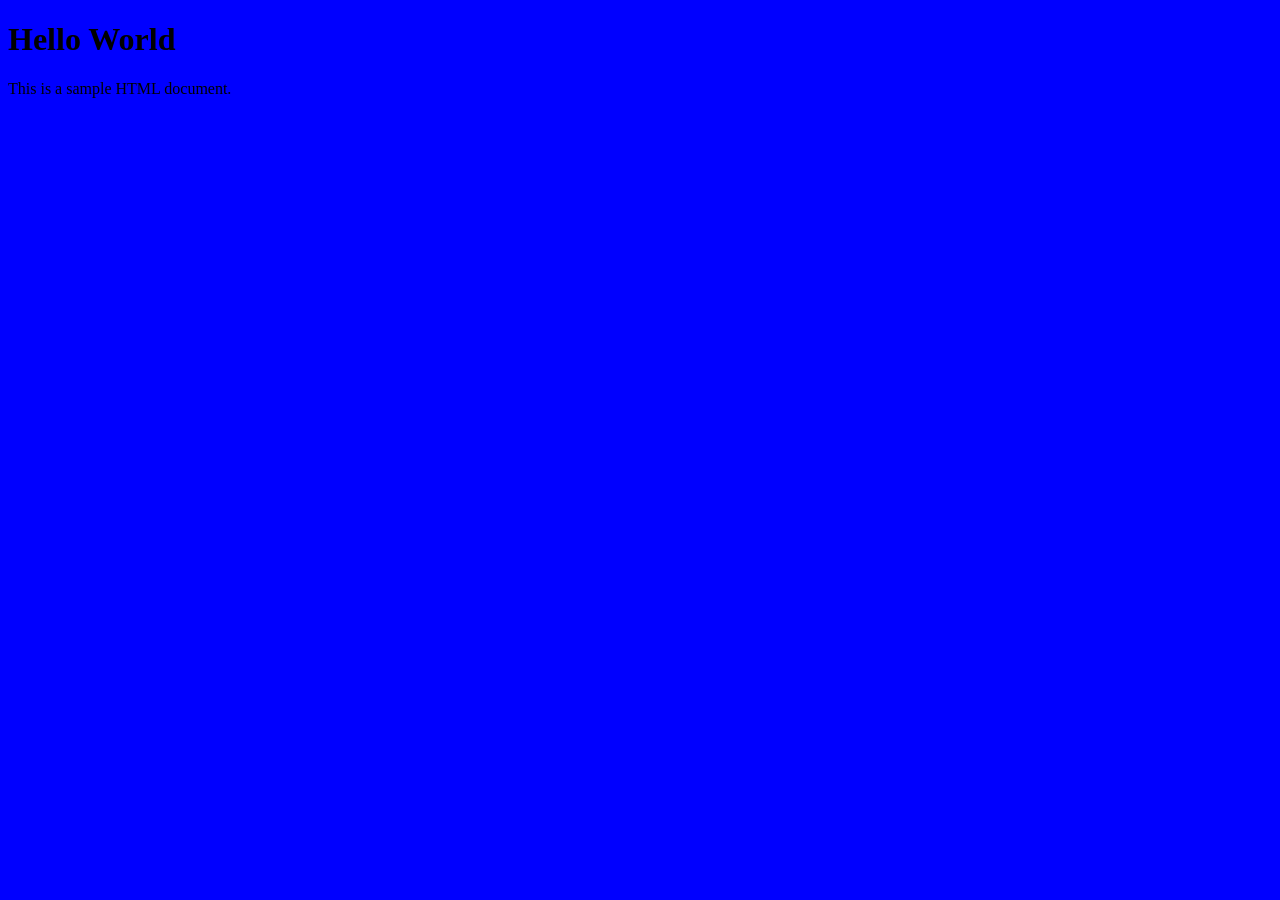
==== index.html @ 615d049f "initial file structure and commit" ====
<!DOCTYPE html>
<html lang="en">
<head>
    <meta charset="UTF-8">
    <meta name="viewport" content="width=device-width, initial-scale=1.0">
    <link rel="stylesheet" href="assets/css/style.css">
    <title>Document</title>
</head>
<body>
    <h1>Hello World</h1>
    <p>This is a sample HTML document.</p>
</body>
</html>
---- assets/css/style.css ----
body {
    background: blue;
}
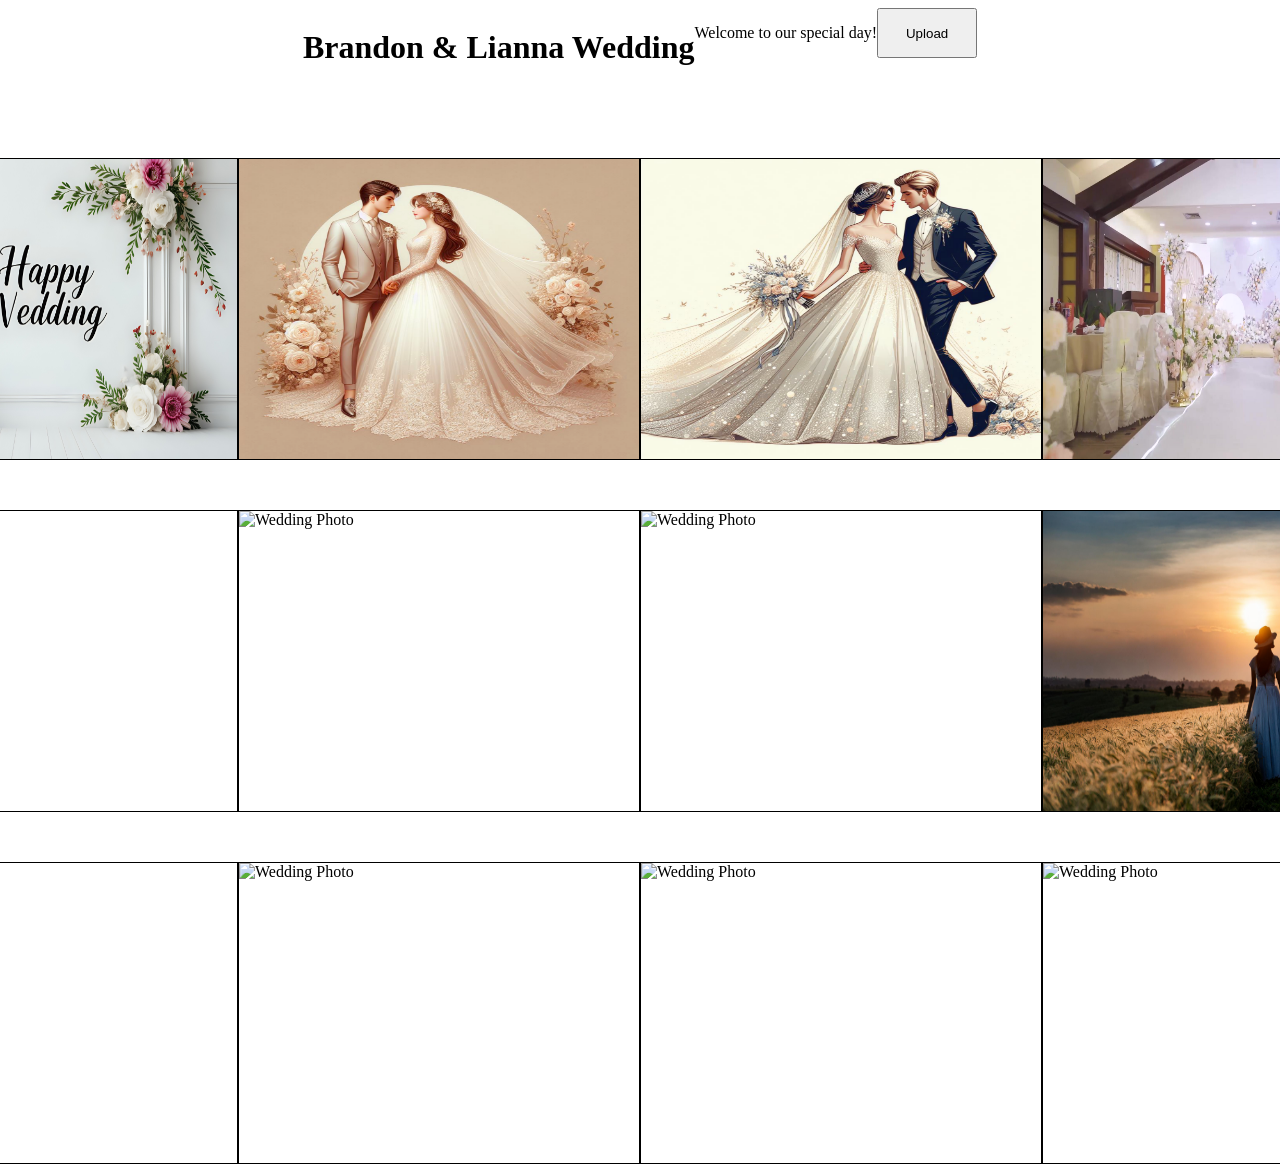
==== commit 617bea5b: "Adding sample images to adjust style of page" ====
--- a/index.html
+++ b/index.html
@@ -4,10 +4,61 @@
     <meta charset="UTF-8">
     <meta name="viewport" content="width=device-width, initial-scale=1.0">
     <link rel="stylesheet" href="assets/css/style.css">
-    <title>Document</title>
+    <title>Brandon & Lianna Wedding</title>
 </head>
 <body>
-    <h1>Hello World</h1>
-    <p>This is a sample HTML document.</p>
+    <div id="header">
+        <div><h1>Brandon & Lianna Wedding</h1></div>
+        <div><p>Welcome to our special day!</p></div>
+        <button>Upload</button>
+    </div>
+    <!-- divs to contain images and videos -->
+     <section class="center">
+        <div class="img-container">
+            <img src="assets\images\—Pngtree—happy wedding with flower decoration_15464750.jpg" alt="Wedding Photo" width="400" height="300">
+        </div>
+        <div class="img-container">
+            <img src="assets\images\—Pngtree—wedding couple holding hands_15447986.png" alt="Wedding Photo" width="400" height="300">
+        </div>
+        <div class="img-container">
+            <img src="assets\images\—Pngtree—wedding couple in love looks_15447987.png" alt="Wedding Photo" width="400" height="300">
+        </div>
+        <div class="img-container">
+            <img src="assets\images\—Pngtree—wedding scene decoration and arrangement_1517354.jpg" alt="Wedding Photo" width="400" height="300">
+        </div>
+     </section>
+     <section class="center">
+        <div class="img-container">
+            <img src="assets/images/wedding.jpg" alt="Wedding Photo" width="400" height="300">
+        </div>
+        <div class="img-container">
+            <img src="assets/images/wedding.jpg" alt="Wedding Photo" width="400" height="300">
+        </div>
+        <div class="img-container">
+            <img src="assets/images/wedding.jpg" alt="Wedding Photo" width="400" height="300">
+        </div>
+        <div class="img-container">
+            <img src="assets\images\—Pngtree—romantic couple holding hands in_16294941.jpg" alt="Wedding Photo" width="400" height="300">
+        </div>
+     </section>
+     <section class="center">
+        <div class="img-container">
+            <img src="assets/images/wedding.jpg" alt="Wedding Photo" width="400" height="300">
+        </div>
+        <div class="img-container">
+            <img src="assets/images/wedding.jpg" alt="Wedding Photo" width="400" height="300">
+        </div>
+        <div class="img-container">
+            <img src="assets/images/wedding.jpg" alt="Wedding Photo" width="400" height="300">
+        </div>
+        <div class="img-container">
+            <img src="assets/images/wedding.jpg" alt="Wedding Photo" width="400" height="300">
+        </div>
+     </section>
+    
+    
+</body>
+</html>
+    
 </body>
 </html>
--- a/assets/css/style.css
+++ b/assets/css/style.css
@@ -1,3 +1,25 @@
-body {
-    background: blue;
+div.img-container {
+    border: 1px solid black;
+    display: flex;
+    justify-content: space-evenly;
+    gap: 20px;
+}
+section {
+    margin-top: 50px;
+}
+.center {
+    display: flex;
+    justify-content: center;
+    align-items: center;
+}
+#header {
+    width: 100%;
+    height: 100px;
+    margin-bottom: 50px;
+    display: flex;
+    justify-content: center;
+}
+#header button {
+    width: 100px;
+    height: 50px;
 }
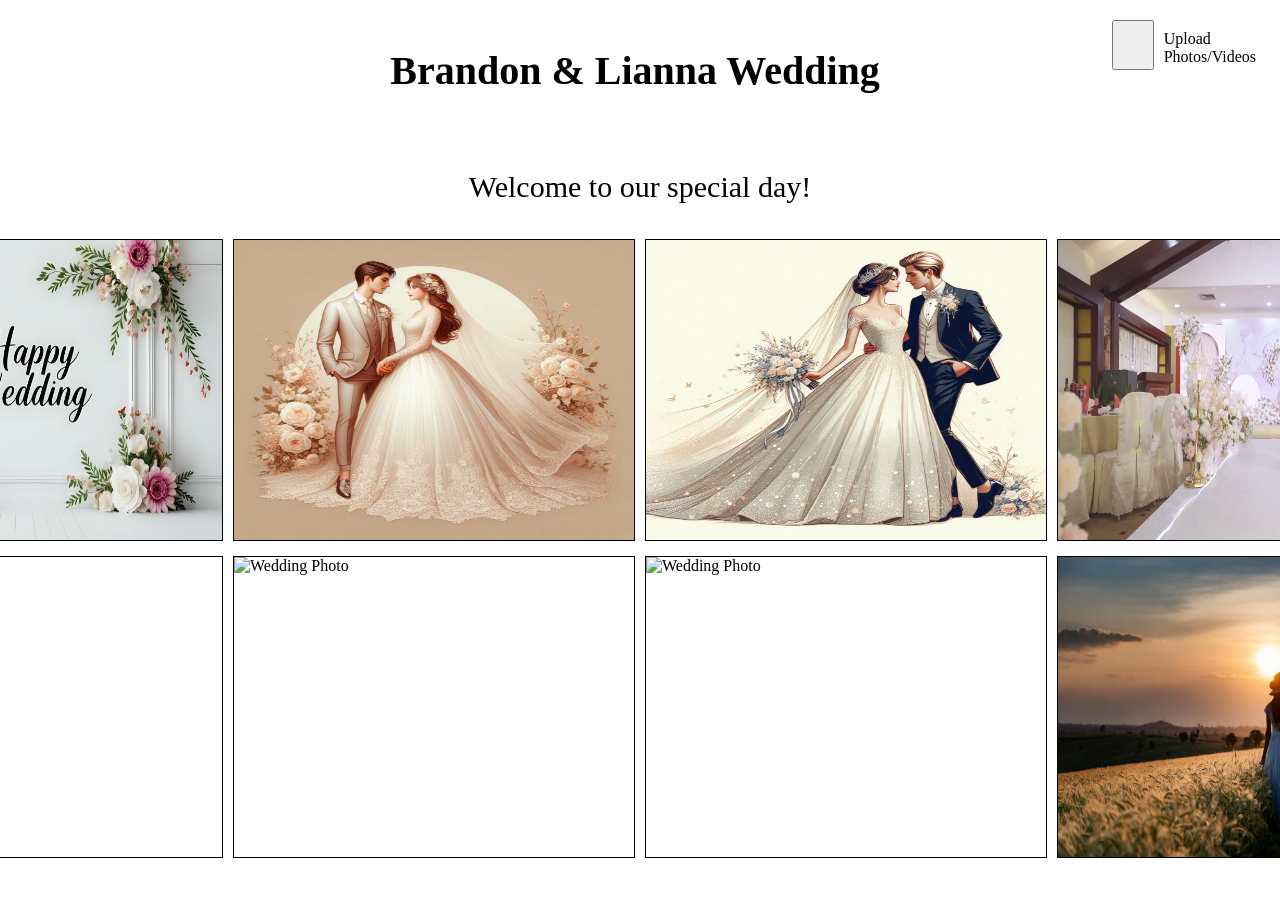
==== commit d9741230: "Adding styles to header and adding uplaod button" ====
--- a/index.html
+++ b/index.html
@@ -8,10 +8,11 @@
 </head>
 <body>
     <div id="header">
-        <div><h1>Brandon & Lianna Wedding</h1></div>
-        <div><p>Welcome to our special day!</p></div>
-        <button>Upload</button>
+        <h1 id="title">Brandon & Lianna Wedding</h1>
+        <button id="uploadButton"><i class="fa-solid fa-arrow-up-from-bracket"></i></button>
+        <label for="uploadButton" id="uploadLabel">Upload Photos/Videos</label>
     </div>
+    <p class="center" id="welcomeMessage">Welcome to our special day!</p>
     <!-- divs to contain images and videos -->
      <section class="center">
         <div class="img-container">
@@ -41,22 +42,8 @@
             <img src="assets\images\—Pngtree—romantic couple holding hands in_16294941.jpg" alt="Wedding Photo" width="400" height="300">
         </div>
      </section>
-     <section class="center">
-        <div class="img-container">
-            <img src="assets/images/wedding.jpg" alt="Wedding Photo" width="400" height="300">
-        </div>
-        <div class="img-container">
-            <img src="assets/images/wedding.jpg" alt="Wedding Photo" width="400" height="300">
-        </div>
-        <div class="img-container">
-            <img src="assets/images/wedding.jpg" alt="Wedding Photo" width="400" height="300">
-        </div>
-        <div class="img-container">
-            <img src="assets/images/wedding.jpg" alt="Wedding Photo" width="400" height="300">
-        </div>
-     </section>
     
-    
+    <script src="https://kit.fontawesome.com/37e67f20d7.js" crossorigin="anonymous"></script>
 </body>
 </html>
     
--- a/assets/css/style.css
+++ b/assets/css/style.css
@@ -2,10 +2,10 @@
     border: 1px solid black;
     display: flex;
     justify-content: space-evenly;
-    gap: 20px;
+    margin: 5px 5px;
 }
 section {
-    margin-top: 50px;
+    margin-top: 5px;
 }
 .center {
     display: flex;
@@ -15,11 +15,26 @@
 #header {
     width: 100%;
     height: 100px;
-    margin-bottom: 50px;
+    margin: 20px 0px 50px 0px;
     display: flex;
+}
+#title {
+    font-size: 40px;
+    width: 100%;
+    height: 100px;
+    display:flex;
     justify-content: center;
+    padding-left: 150px;
 }
-#header button {
-    width: 100px;
+#welcomeMessage {
+    font-size: 30px;
+}
+#uploadButton {
     height: 50px;
+    width: 50px;
+    margin-right: 10px;
+    font-size: 20px;
+}
+#uploadLabel {
+    margin-top: 10px;
 }
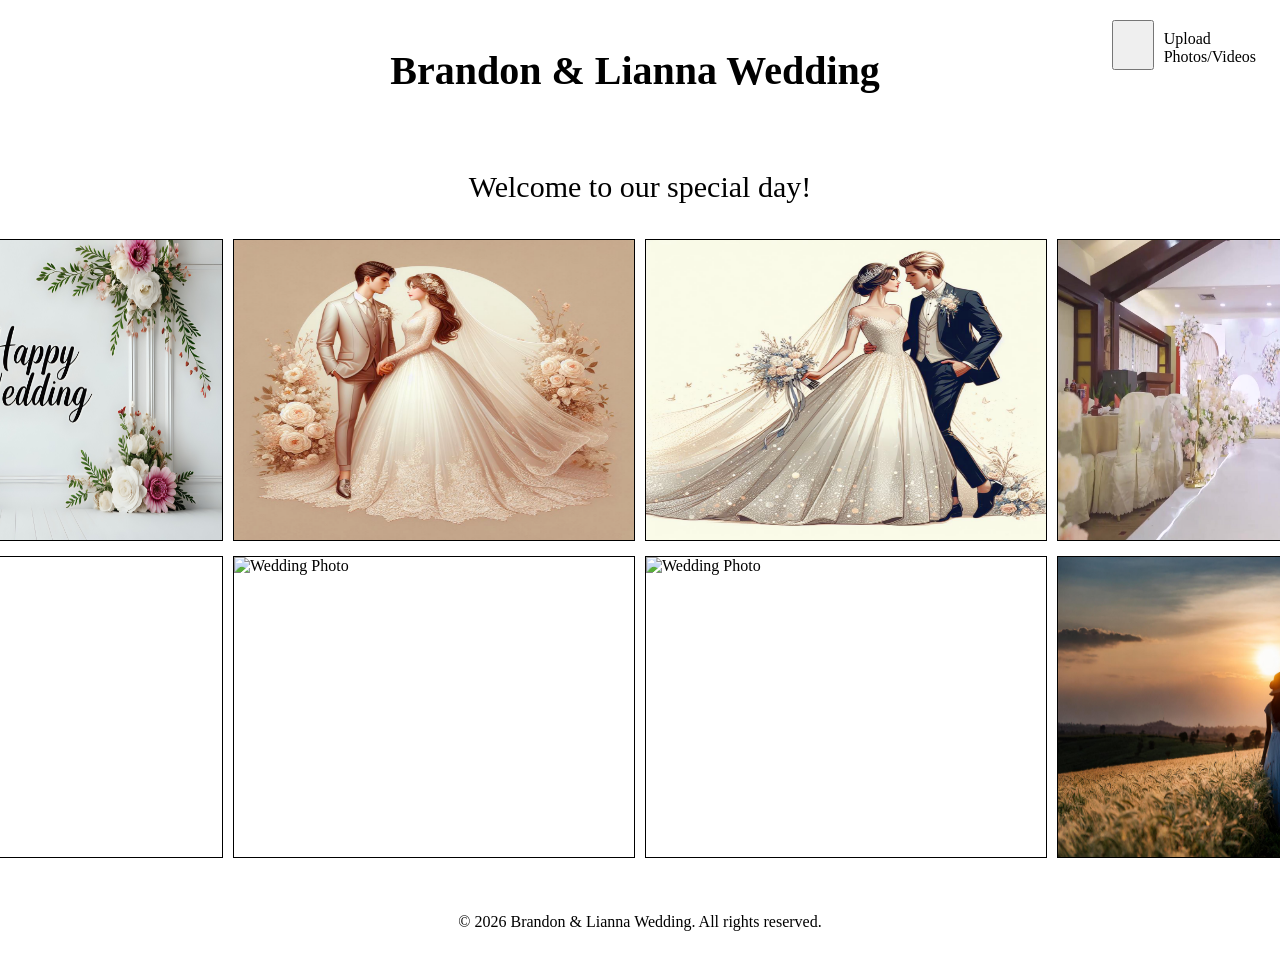
==== commit 1b8c18eb: "Added footer and JS file" ====
--- a/index.html
+++ b/index.html
@@ -44,6 +44,8 @@
      </section>
     
     <script src="https://kit.fontawesome.com/37e67f20d7.js" crossorigin="anonymous"></script>
+    <script src="assets/js/script.js"></script>
+    <span id="footer">© 2026 Brandon & Lianna Wedding. All rights reserved.</span>
 </body>
 </html>
     
--- a/assets/css/style.css
+++ b/assets/css/style.css
@@ -37,4 +37,11 @@
 }
 #uploadLabel {
     margin-top: 10px;
+}
+#footer {
+    width: 100%;
+    height: 50px;
+    margin-top: 50px;
+    display: flex;
+    justify-content: center;
 }
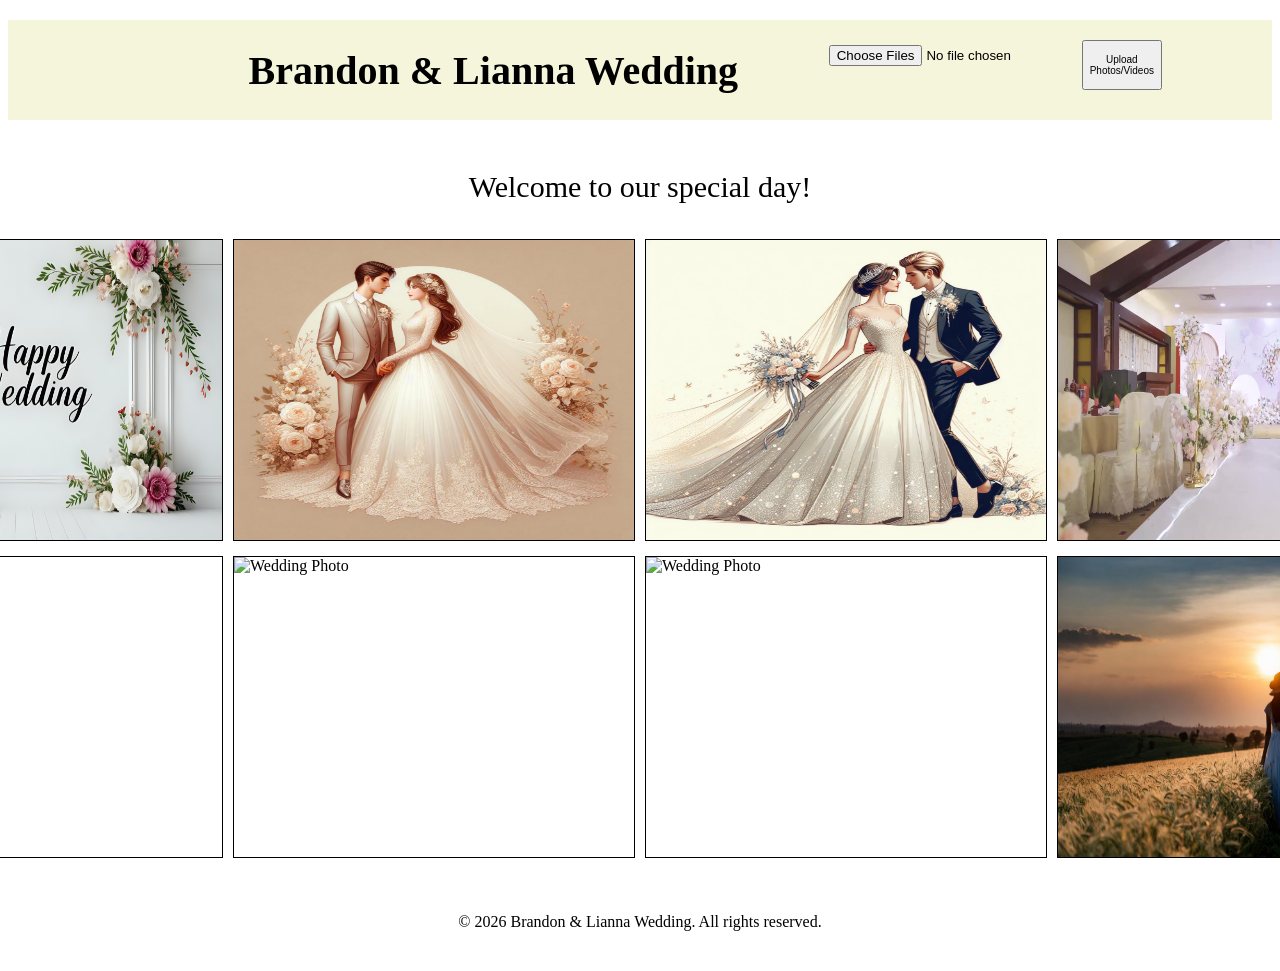
==== commit 5902cb98: "removing image sources to clear console errors" ====
--- a/index.html
+++ b/index.html
@@ -9,8 +9,9 @@
 <body>
     <div id="header">
         <h1 id="title">Brandon & Lianna Wedding</h1>
-        <button id="uploadButton"><i class="fa-solid fa-arrow-up-from-bracket"></i></button>
-        <label for="uploadButton" id="uploadLabel">Upload Photos/Videos</label>
+        <input id="fileInput" type="file" accept="image/*" multiple>
+        <button id="uploadButton" onclick="addImage()"><i class="fa-solid fa-arrow-up-from-bracket"></i> Upload Photos/Videos</button>
+        <div id="message"></div>
     </div>
     <p class="center" id="welcomeMessage">Welcome to our special day!</p>
     <!-- divs to contain images and videos -->
@@ -30,13 +31,13 @@
      </section>
      <section class="center">
         <div class="img-container">
-            <img src="assets/images/wedding.jpg" alt="Wedding Photo" width="400" height="300">
+            <img id ="test" src="" alt="Wedding Photo" width="400" height="300">
         </div>
         <div class="img-container">
-            <img src="assets/images/wedding.jpg" alt="Wedding Photo" width="400" height="300">
+            <img src="" alt="Wedding Photo" width="400" height="300">
         </div>
         <div class="img-container">
-            <img src="assets/images/wedding.jpg" alt="Wedding Photo" width="400" height="300">
+            <img src="" alt="Wedding Photo" width="400" height="300">
         </div>
         <div class="img-container">
             <img src="assets\images\—Pngtree—romantic couple holding hands in_16294941.jpg" alt="Wedding Photo" width="400" height="300">
@@ -44,7 +45,7 @@
      </section>
     
     <script src="https://kit.fontawesome.com/37e67f20d7.js" crossorigin="anonymous"></script>
-    <script src="assets/js/script.js"></script>
+    <script src="assets/scripts/script.js"></script>
     <span id="footer">© 2026 Brandon & Lianna Wedding. All rights reserved.</span>
 </body>
 </html>
--- a/assets/css/style.css
+++ b/assets/css/style.css
@@ -13,6 +13,7 @@
     align-items: center;
 }
 #header {
+    background-color:beige;
     width: 100%;
     height: 100px;
     margin: 20px 0px 50px 0px;
@@ -31,12 +32,15 @@
 }
 #uploadButton {
     height: 50px;
-    width: 50px;
-    margin-right: 10px;
-    font-size: 20px;
+    width: 100px;
+    margin: 20px 50px 0px 0px;
+    font-size: 10px;
 }
-#uploadLabel {
-    margin-top: 10px;
+#fileInput {
+    margin-top: 25px;
+}
+#message{
+    margin: 30px; 
 }
 #footer {
     width: 100%;
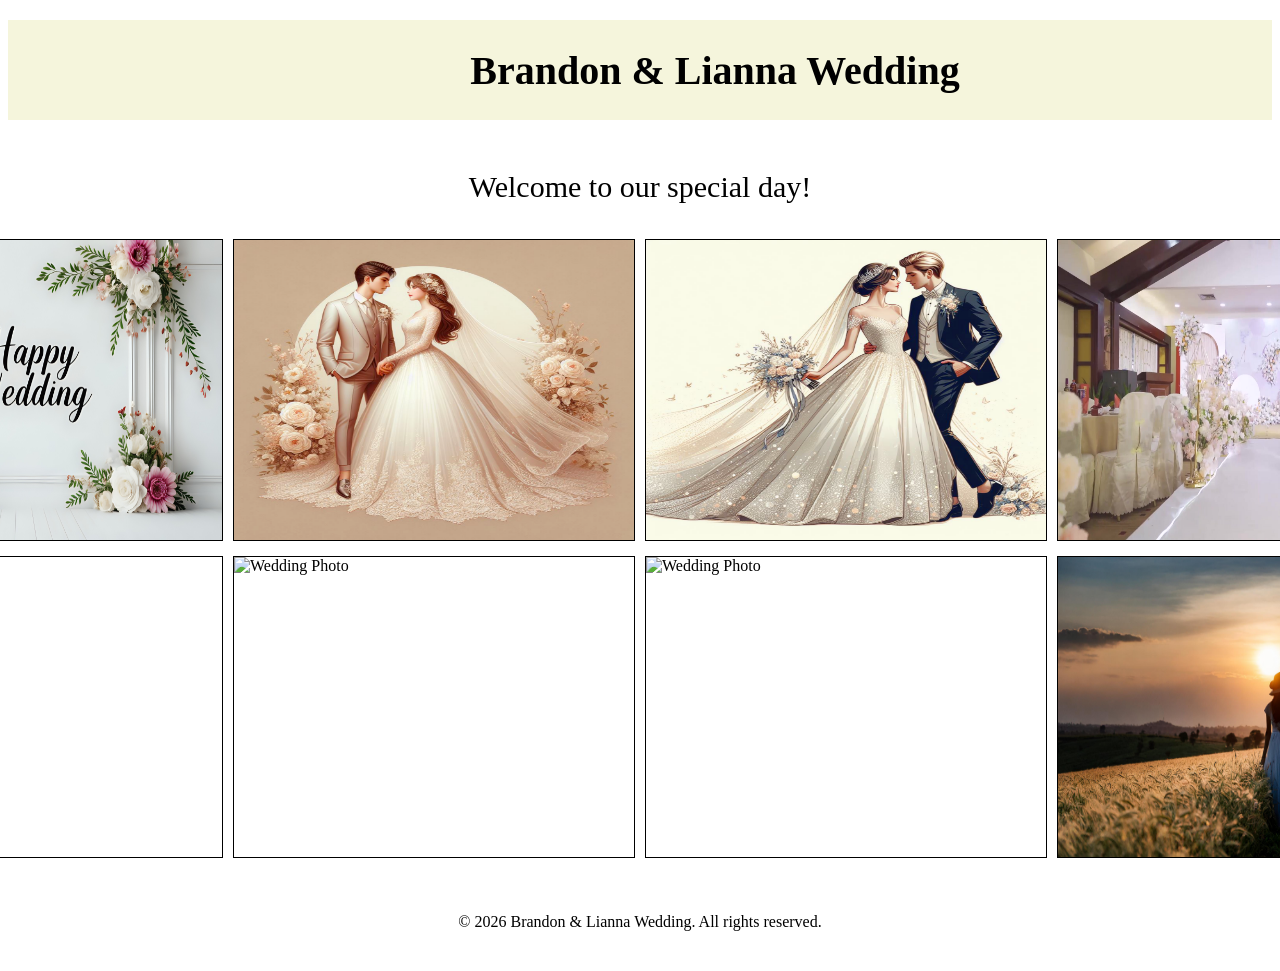
==== commit b336061d: "removing image upload option" ====
--- a/index.html
+++ b/index.html
@@ -9,9 +9,6 @@
 <body>
     <div id="header">
         <h1 id="title">Brandon & Lianna Wedding</h1>
-        <input id="fileInput" type="file" accept="image/*" multiple>
-        <button id="uploadButton" onclick="addImage()"><i class="fa-solid fa-arrow-up-from-bracket"></i> Upload Photos/Videos</button>
-        <div id="message"></div>
     </div>
     <p class="center" id="welcomeMessage">Welcome to our special day!</p>
     <!-- divs to contain images and videos -->
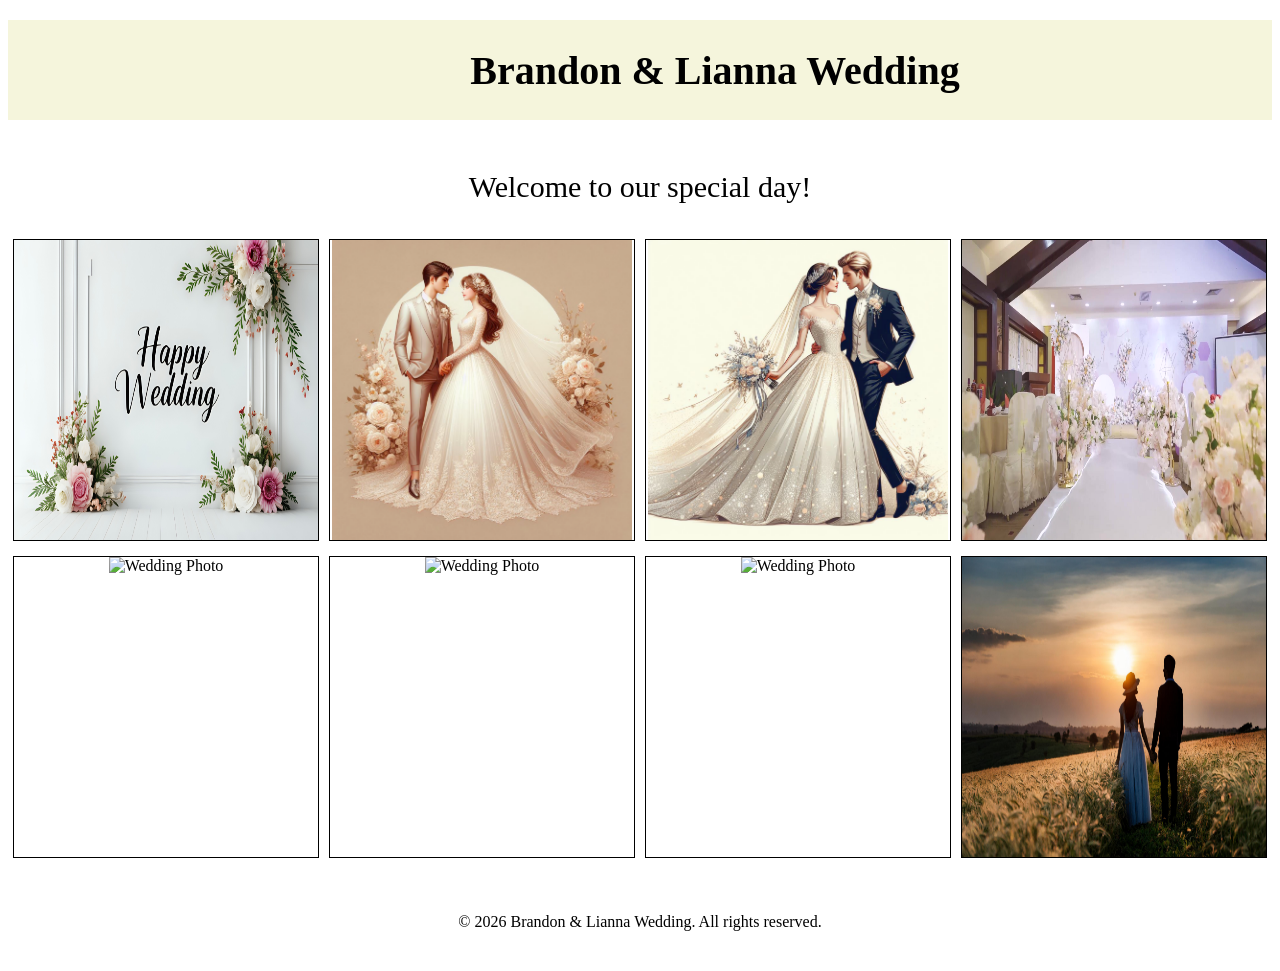
==== commit cd9d0f8a: "removing in-line styles" ====
--- a/index.html
+++ b/index.html
@@ -14,30 +14,30 @@
     <!-- divs to contain images and videos -->
      <section class="center">
         <div class="img-container">
-            <img src="assets\images\—Pngtree—happy wedding with flower decoration_15464750.jpg" alt="Wedding Photo" width="400" height="300">
+            <img src="assets\images\—Pngtree—happy wedding with flower decoration_15464750.jpg" alt="Wedding Photo" >
         </div>
         <div class="img-container">
-            <img src="assets\images\—Pngtree—wedding couple holding hands_15447986.png" alt="Wedding Photo" width="400" height="300">
+            <img src="assets\images\—Pngtree—wedding couple holding hands_15447986.png" alt="Wedding Photo" >
         </div>
         <div class="img-container">
-            <img src="assets\images\—Pngtree—wedding couple in love looks_15447987.png" alt="Wedding Photo" width="400" height="300">
+            <img src="assets\images\—Pngtree—wedding couple in love looks_15447987.png" alt="Wedding Photo" >
         </div>
         <div class="img-container">
-            <img src="assets\images\—Pngtree—wedding scene decoration and arrangement_1517354.jpg" alt="Wedding Photo" width="400" height="300">
+            <img src="assets\images\—Pngtree—wedding scene decoration and arrangement_1517354.jpg" alt="Wedding Photo" >
         </div>
      </section>
      <section class="center">
         <div class="img-container">
-            <img id ="test" src="" alt="Wedding Photo" width="400" height="300">
+            <img id ="test" src="" alt="Wedding Photo">
         </div>
         <div class="img-container">
-            <img src="" alt="Wedding Photo" width="400" height="300">
+            <img src="" alt="Wedding Photo">
         </div>
         <div class="img-container">
-            <img src="" alt="Wedding Photo" width="400" height="300">
+            <img src="" alt="Wedding Photo">
         </div>
         <div class="img-container">
-            <img src="assets\images\—Pngtree—romantic couple holding hands in_16294941.jpg" alt="Wedding Photo" width="400" height="300">
+            <img src="assets\images\—Pngtree—romantic couple holding hands in_16294941.jpg" alt="Wedding Photo">
         </div>
      </section>
     
--- a/assets/css/style.css
+++ b/assets/css/style.css
@@ -3,6 +3,12 @@
     display: flex;
     justify-content: space-evenly;
     margin: 5px 5px;
+    width: 400px;
+    height: 300px;
+}
+img {
+    max-width: 100%;
+    max-height: 100%;
 }
 section {
     margin-top: 5px;
